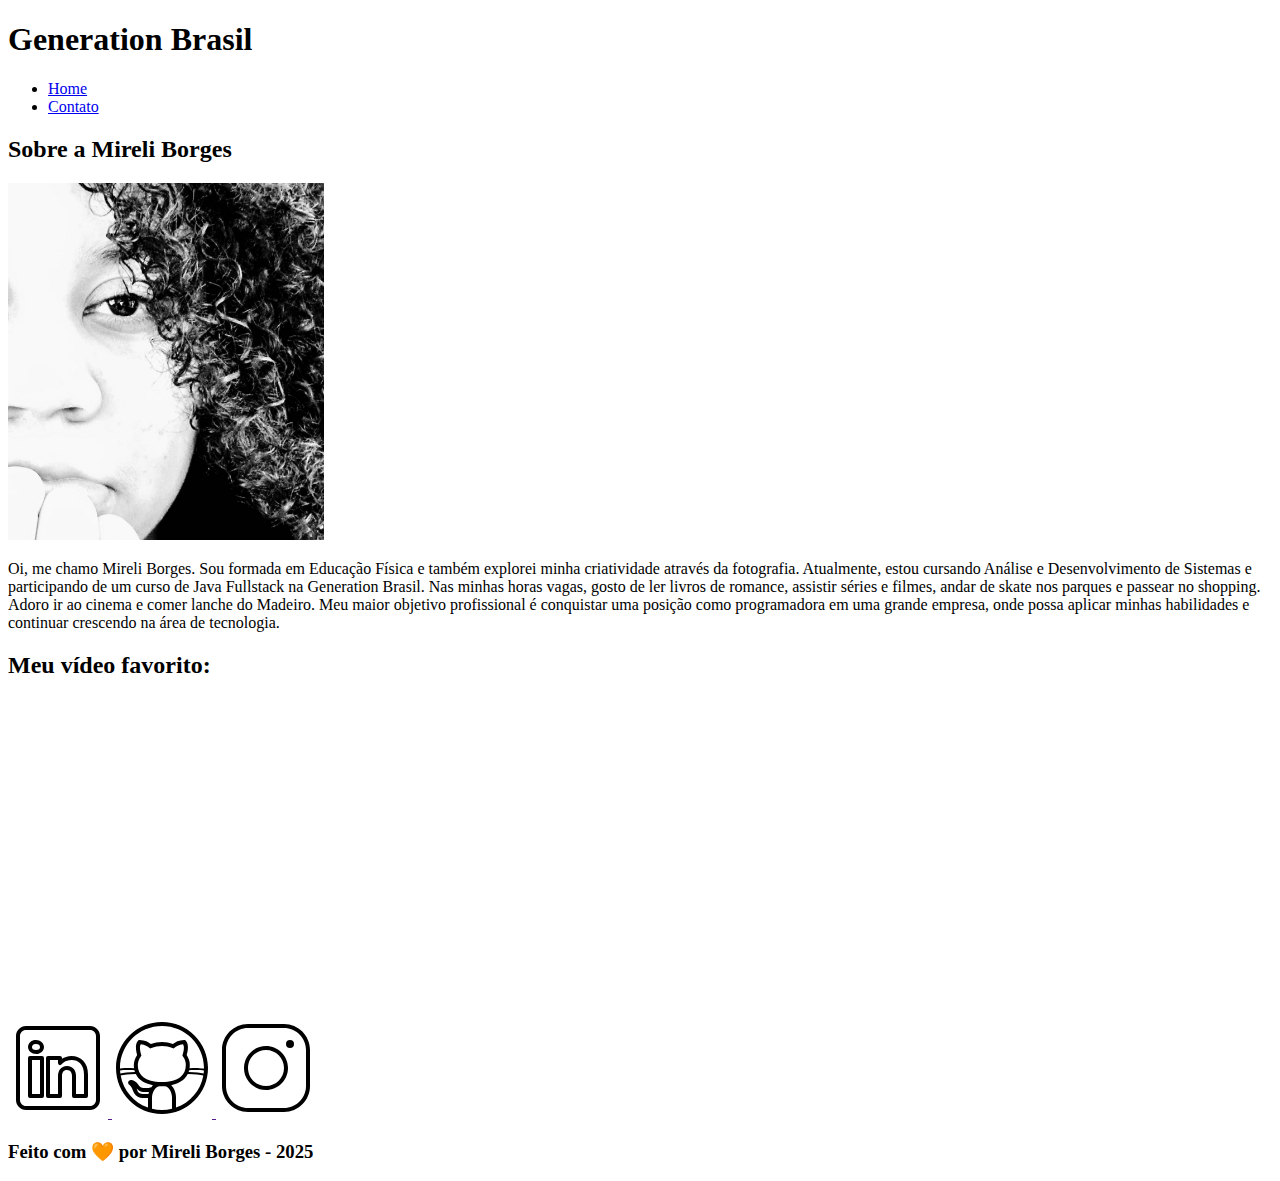
==== index.html @ 6e6c9da5 "Projeto Portfólio" ====
<!DOCTYPE html>
<html lang="pt-br">
<head>
    <meta charset="UTF-8">
    <meta name="viewport" content="width=device-width, initial-scale=1.0">
    <meta name="description" content="Projeto Portfólio">
    <meta name="author" content="Mireli Borges">
    <meta name="keywords" content="HTML, CSS, JavaScript">
    <link rel="icon" type="image/svg" href="./assets/img/favicon.svg" />
    <title>Meu Perfil</title>
</head>
<body>
    
		<header>
            <div id="header_content">

                <div id="titulo">

                    <h1>Generation Brasil</h1>

                </div> 

                <div id="menu"> 
                    <nav>
						<ul id="menu">
							<li>
								<a href="index.html"> Home </a>
							</li>
							<li>
								<a href="contato.html"> Contato </a>
							</li>
						</ul>

					</nav>
                    
				</div>

                </div>

            </div>
        </header>	
		<main>
            
			 <section id="about">

                
				<h2>Sobre a Mireli Borges</h2>

                
				<div id="conteudo">

					
					<img
						src="./assets/img/imagem.jpeg"
						alt="Foto do criador desse conteudo"
                        width="25%"
					/>

					
					<article id="sobre_texto">
						<p>
							Oi, me chamo Mireli Borges. Sou formada em Educação Física e também explorei minha criatividade através da fotografia. Atualmente, estou cursando Análise e Desenvolvimento de Sistemas e participando de um curso de Java Fullstack na Generation Brasil. Nas minhas horas vagas, gosto de ler livros de romance, assistir séries e filmes, andar de skate nos parques e passear no shopping. Adoro ir ao cinema e comer lanche do Madeiro. Meu maior objetivo profissional é conquistar uma posição como programadora em uma grande empresa, onde possa aplicar minhas habilidades e continuar crescendo na área de tecnologia.
						</p>
                         
					</article>
				</div>

			 </section>
			 
			 <section id="video">

                <h2>Meu vídeo favorito:</h2>

                
				<div class="youtube">
					<iframe
						width="560"
						height="315"
						src="https://www.youtube.com/embed/Z3_mtwMMuGI?si=F1QiiDYSfsPG3nF0"
						frameborder="0"
						allow="accelerometer; autoplay; encrypted-media; gyroscope; picture-in-picture"
						allowfullscreen
					></iframe>
				</div>
	 
			 </section>
        </main>

		
		<footer>
            <section id="redes_sociais">

                    <a href="">
                        <img src="assets/img/linkedin.svg" alt="LinkedIn" />
                    </a>
                    <a href="">
                        <img src="assets/img/github.svg" alt="Github" />
                    </a>
                    <a href="">
                        <img src="assets/img/instagram.svg" alt="Instagram" />
                    </a>

            </section>

			<h3>
				Feito com 🧡 por Mireli Borges - 2025
			</h3>
        </footer>
        
</body>
</html>
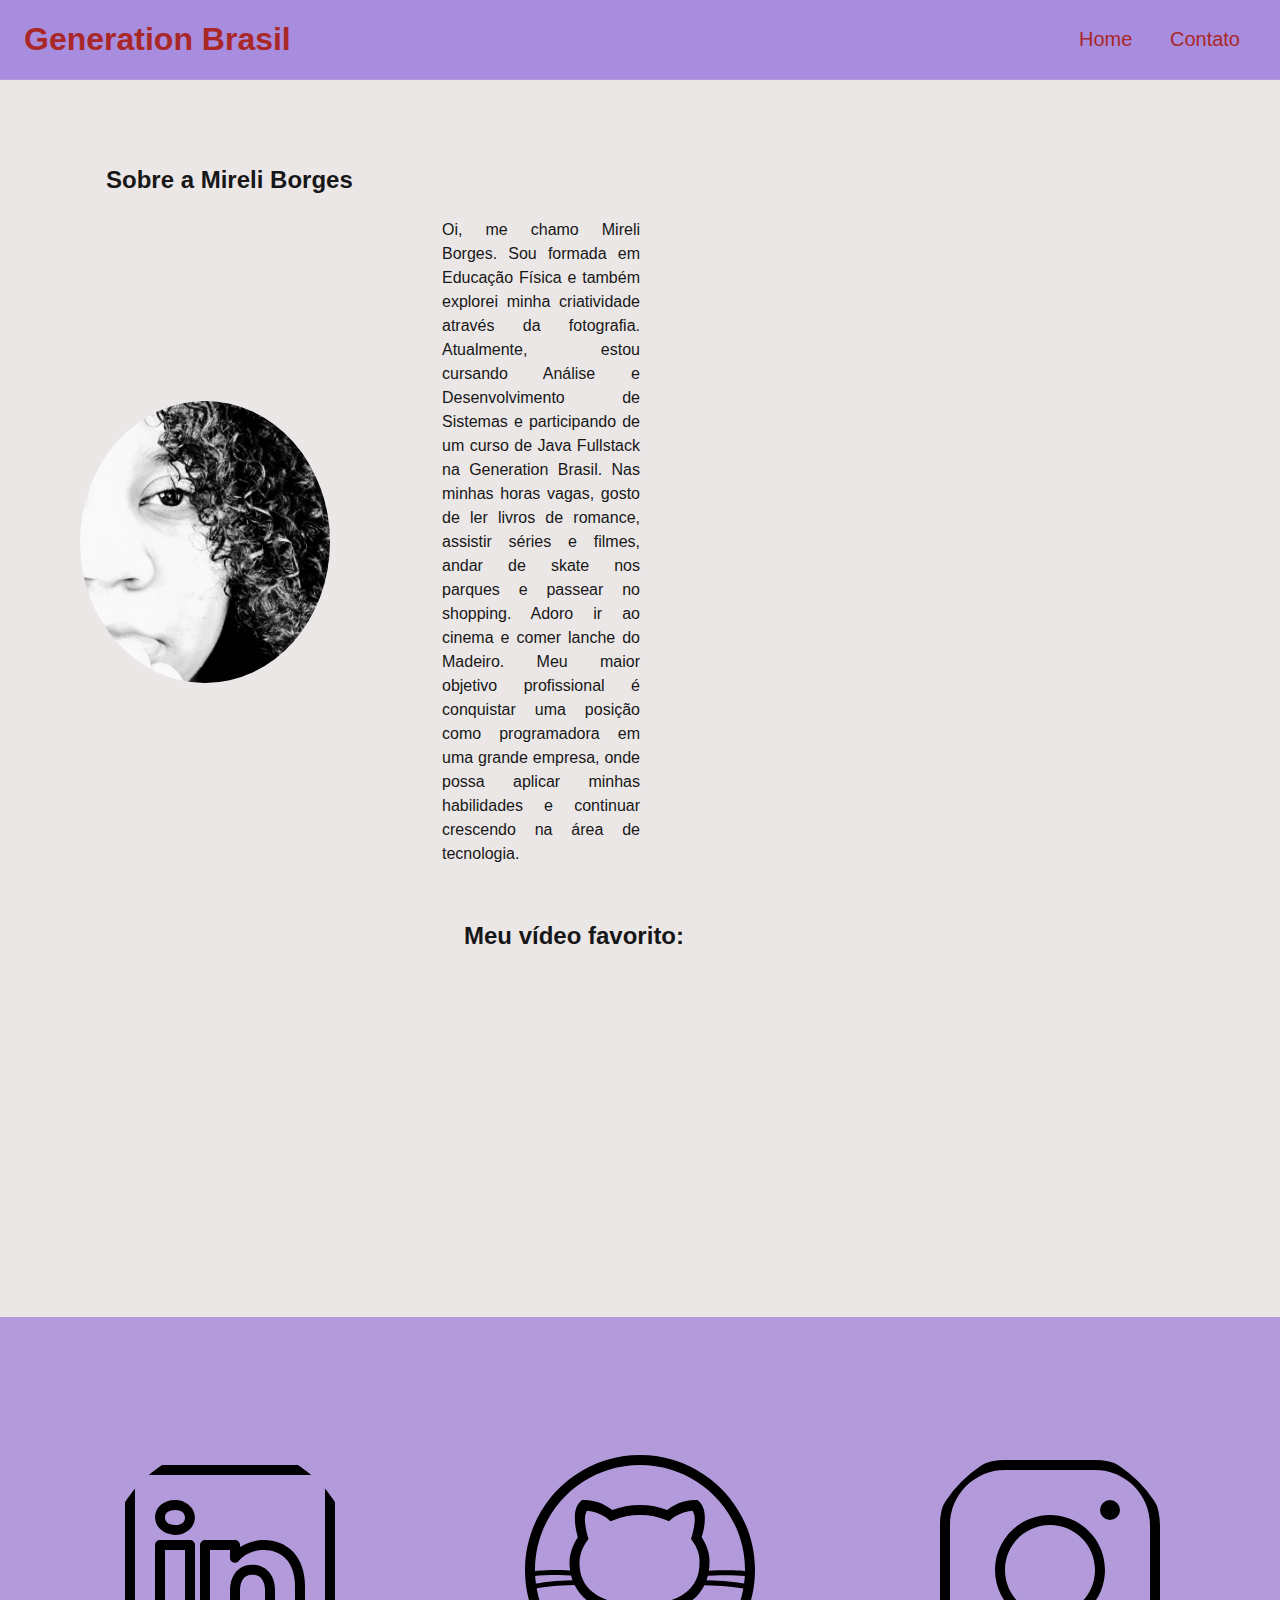
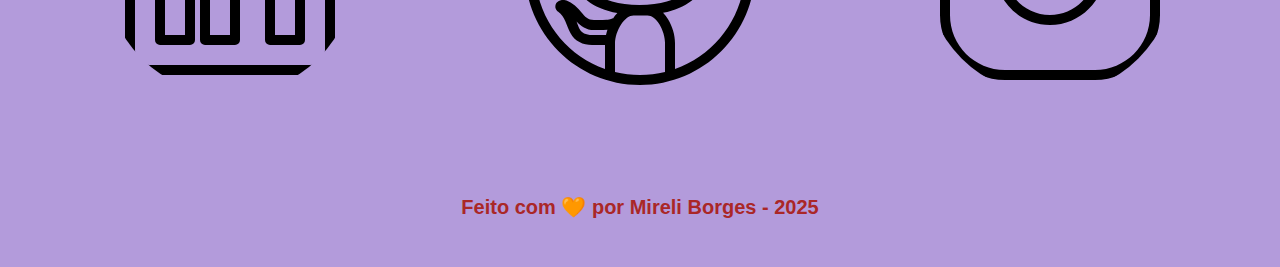
==== commit 1251b76c: "CSS" ====
--- a/index.html
+++ b/index.html
@@ -7,12 +7,13 @@
     <meta name="author" content="Mireli Borges">
     <meta name="keywords" content="HTML, CSS, JavaScript">
     <link rel="icon" type="image/svg" href="./assets/img/favicon.svg" />
+	<link rel="stylesheet" href="./assets/img/css/style.css">
     <title>Meu Perfil</title>
 </head>
 <body>
     
 		<header>
-            <div id="header_content">
+            <div id="header_content" class="flex">
 
                 <div id="titulo">
 
@@ -41,13 +42,13 @@
         </header>	
 		<main>
             
-			 <section id="about">
+			 <section id="about" class="flex_start">
 
                 
-				<h2>Sobre a Mireli Borges</h2>
+				<h2 class="elementounico">Sobre a Mireli Borges</h2>
 
                 
-				<div id="conteudo">
+				<div id="conteudo" class="flex">
 
 					
 					<img
@@ -67,16 +68,16 @@
 
 			 </section>
 			 
-			 <section id="video">
+			 <section id="video" class="flex_start">
 
                 <h2>Meu vídeo favorito:</h2>
 
                 
-				<div class="youtube">
+				<div class="youtube" class="flex">
 					<iframe
 						width="560"
 						height="315"
-						src="https://www.youtube.com/embed/Z3_mtwMMuGI?si=F1QiiDYSfsPG3nF0"
+						src="https://www.youtube.com/watch?v=DSbqyWXVDYg&list=RDDSbqyWXVDYg&start_radio=1"
 						frameborder="0"
 						allow="accelerometer; autoplay; encrypted-media; gyroscope; picture-in-picture"
 						allowfullscreen
@@ -87,7 +88,7 @@
         </main>
 
 		
-		<footer>
+		<footer class="flex">
             <section id="redes_sociais">
 
                     <a href="">
--- a/assets/img/css/style.css
+++ b/assets/img/css/style.css
@@ -0,0 +1,244 @@
+* {
+    margin: 0;
+    padding: 0;
+    box-sizing: border-box;
+    text-decoration: none;
+    outline: none;
+    font-weight: 400;
+    font-family: sans-serif;
+}
+
+:root {
+    --purple-200: #9a7bd1;
+    --purple-500: #b39bdb;
+    --purple-800: #a88cdd;
+    
+    --black-800: #171717;
+
+    --gray-200: #ece7e7;
+    --gray-400: #505861;
+
+    --white: #aa2727;
+
+}
+
+html {
+    width: 100%;
+    height: 100vh;
+}
+
+body {
+    background: var(--gray-200);
+    color: var(--black-800);
+}
+
+h1 {
+    color: var(--white);
+    font-size: 2rem;
+    font-weight: 700;
+}
+
+h2 {
+    padding: 1rem;
+    color: var(--black-800);
+    font-size: 1.5rem;
+    font-weight: 700;
+    
+}
+
+.elementounico {
+    margin-left: 90px;
+    margin-top: 70px;
+}
+
+h3 {
+    padding: 1rem;
+    color: var(--white);
+    font-size: 1.25rem;
+    font-weight: 700;
+    text-align: center;
+}
+
+p {
+    font-size: 1rem;
+    line-height: 1.5rem;
+    text-align: justify;
+    padding: 0.5rem 0;
+}
+
+.flex {
+    display: flex;
+    justify-content: center;
+    align-items: center;
+}
+
+.flex_start {
+    display: flex;
+    justify-content: flex-start;
+}
+
+img {
+    border-radius: 50%;
+    width: 250px;
+    margin: 80px;
+    
+}
+
+#header_content {
+    height: 80px;
+    position: sticky;
+    top: 0;
+    width: 100%;
+    justify-content: space-between;
+    padding: 24px;
+    background-color: var(--purple-800);
+    border-bottom: 1px solid var(--purple-500);
+}
+
+#menu li {
+    display: inline;
+    padding: 1rem;
+}
+
+#menu li a {
+    text-decoration: none;
+    color: var(--white);
+    font-size: 20px;
+}
+
+#menu li a:hover {
+    color: var(--purple-200);
+    text-decoration: underline;
+}
+
+#about {
+    flex-direction: column;
+    margin: 2rem, auto;
+    width: 50%
+}
+
+#conteudo {
+    flex-direction: row;
+    gap: 2rem;
+}
+
+.img_profile {
+    width: 200px;
+}
+
+#video {
+    flex-direction: column;
+    margin: 2rem auto;
+    width: 30%;
+}
+
+footer {
+    flex-direction: column;
+    margin: 0;
+    padding: 2rem;
+    color: var(--white);
+    background-color: var(--purple-500);
+    font-weight: bold;
+    text-align: center;
+}
+
+#redes_sociais {
+    display: flex;
+    justify-content: space-evenly;
+    margin: 1rem 0 0 0;
+   
+}
+
+.social_icon {
+    width: 4rem;
+    height: 4rem;
+    filter: brightness(0)
+            saturate(100%)
+            invert(100%)
+            sepia(0%)
+            saturate(7457%)
+            hue-rotate(23deg)
+            brightness(95%)
+            contrast(87%)
+}
+
+.spcial_icon:hover {
+    filter: brightness(0)
+            saturate(100%)
+            invert(65%)
+            sepia(59%)
+            saturate(2437%)
+            hue-rotate(213deg)
+            brightness(86%)
+            contrast(88%)
+}
+
+#contact {
+    flex-direction: row;
+    gap: 2rem; 
+}
+
+form {
+    display: flex;
+    flex-direction: column;
+    width: 480px;
+    margin: 2rem 0;
+    padding:  1.5rem;
+    border: none;
+    
+}
+
+form label {
+    font-size: 1rem;
+    text-align: left;
+    font-weight: 500;
+}
+
+form input,
+textarea {
+    margin: 0.5rem 0 1rem;
+    padding: 0.5rem;
+    border-radius: 1.25rem;
+    border: none;
+    width: 100%;
+    font-size: 1rem;
+}
+
+textarea {
+    resize: none;
+    height: 5rem;
+}
+
+form span {
+    margin: 0 0 0.5rem 0.75rem;
+    font-size: 0.75rem;
+    line-height: 1rem;
+    color: red;
+}
+
+form button {
+    text-emphasis: center;
+    padding: 0.75rem 2rem;
+    background: var(--purple-800);
+    border: 1px solid var(--purple-500);
+    color: var(--white);
+    border-radius: 0.75rem;
+    font-weight: 700;
+    font-size: 1rem;
+}
+
+form button:hover {
+    background: var(--purple-500);
+}
+
+#mapa {
+    width: 480px;
+    flex-direction: column;
+    gap: 3rem;
+}
+
+#endereco > p{
+    font-size: 1rem;
+    text-align: justify;
+    font-weight: 600;
+}